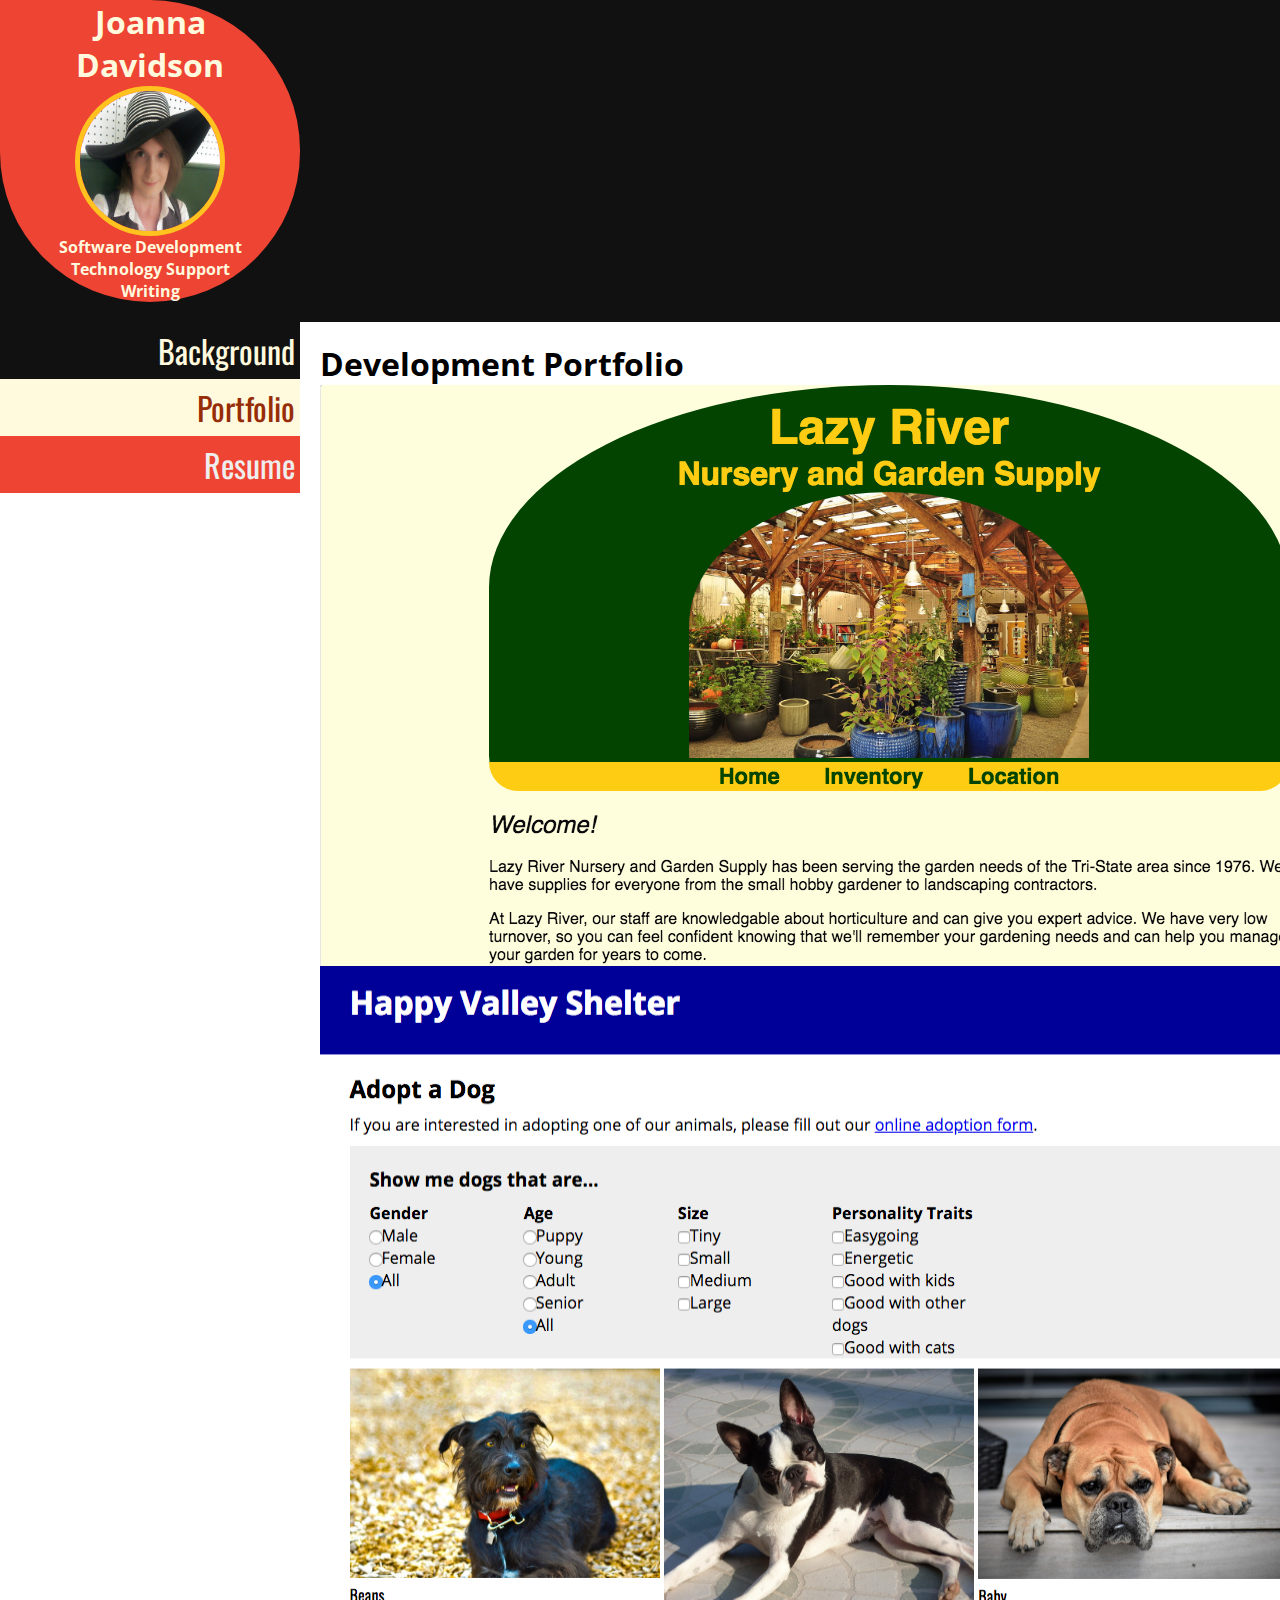
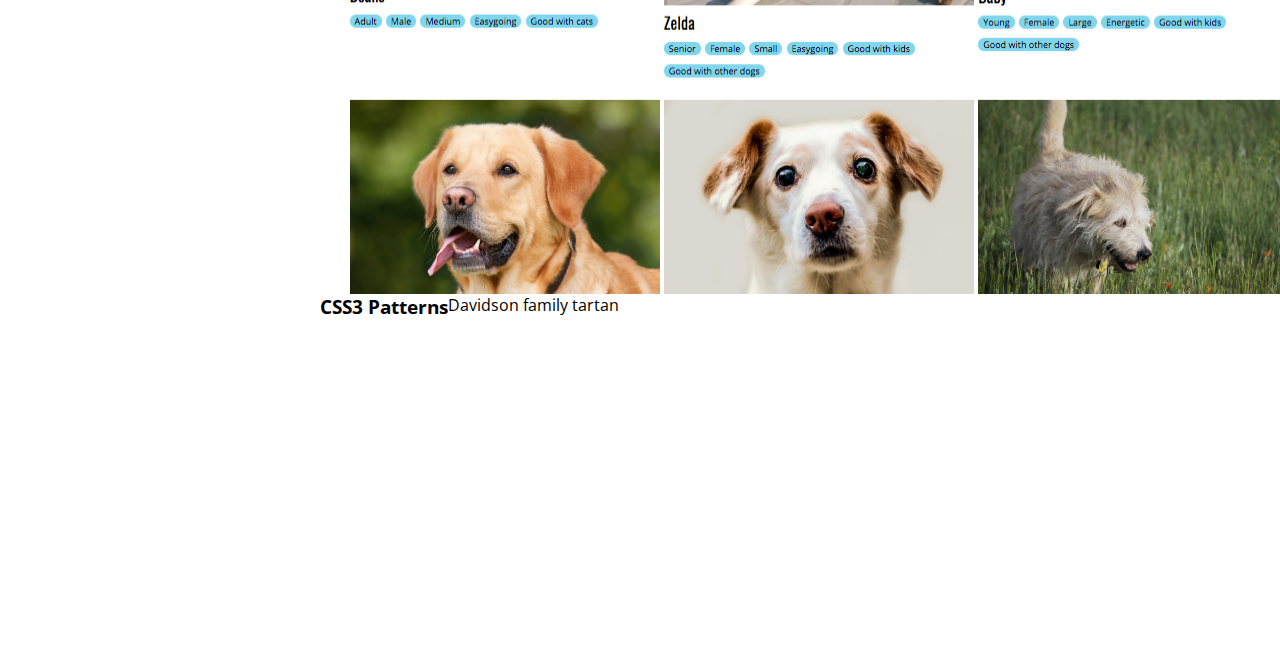
==== portfolio.html @ 9603f0b2 "First commit. Base of what I had briefly worked on previously. Adding more" ====
<!DOCTYPE html>
<html>
<head>
    <meta charset="utf-8" />
    <meta http-equiv="X-UA-Compatible" content="IE=edge">
    <title>Joanna I. Davidson</title>
    <meta name="viewport" content="width=device-width, initial-scale=1">
    <link rel="stylesheet" type="text/css" media="screen" href="main.css" />
    <link href="https://fonts.googleapis.com/css?family=Open+Sans:400,700|Oswald:400,700" rel="stylesheet">
</head>
<body>
    <div class="header-container">
      <header class="header">
        <h1 class="title">Joanna<br />Davidson</h1>
        <img class="logo" src="JID-Luckys.jpg">
        <h2 class="catch">Software Development<br />Technology Support<br />Writing</h2>
      </header>
    </div>
    <div class="page-container">
        <div class="nav">
            <ul>
                <li class="nav__bio"><a class="nav__bio-link" href="index.html">Background</a></li>
                <li class="nav__portfolio"><a class="nav__portfolio-link" href="portfolio.html">Portfolio</a></li>
                <li class="nav__resume"><a class="nav__resume-link" href="resume.html">Resume</a></li>
            </ul>
        </div>
        <div class="page-container__portfolio">
            <h1>Development Portfolio</h1>
            <div class="project lazyriver"><img src="LazyRiver.png"></div>
            <div class="project happyvalley"><img src="HappyValley1.png"><img src="HappyValley2.png"></div>
            <div class="project css-background"><h3>CSS3 Patterns</h3>
                <dl>
                    <dt>Davidson family tartan</dt>
                    <dd>&nbsp;</dd>
                </dl>
                
            </div>
        </div>
      </div> 
    <footer></footer>
</body>
</html>
---- main.css ----
* {
    box-sizing: border-box;
    margin: 0;
    padding: 0;
    font-family: Open Sans;
}

html {
}

body {
    width: 100%;
}

.header-container {
    width: 100%;
    background-color: #111111;
    padding-bottom: 20px;
}

.header {
    background-color: #ee4433;
    color: #fff9de;
    display: flex;
    flex-direction: column;
    align-content: flex-start;
    justify-content: left;
    font-family: sans-serif;
    border-radius: 0px 150px 150px 150px;
    width: 300px;
    text-align: center;
}

.logo {
    width: 150px;
    height: 150px;
    margin: 0 auto;
    border-radius: 50%;
    border: 5px solid #ffc21f;

}

.title {
    font-size: 2rem;
}

.catch {
    font-size: 1rem;
}

.socialinks {
    list-style-type: none;
}

.nav {
    width: 300px;
    max-width: 25%;
    text-align: right;
}

.nav li {
    font-size: 2rem;
    width: 100%;
}

.nav a {
    text-decoration: none;
}

.nav__bio {
    background-color: #111111;
    padding: 5px;
}

.nav__bio a:hover {
    background-image: repeating-linear-gradient(295deg, rgba(238,68,51,.8), rgba(238,68,51,.8) 2px, transparent 2px, transparent 8px);
}

.nav__portfolio {
    background-color: #fff9de;
    padding: 5px;
}

.nav__portfolio a:hover {
    background-image: repeating-linear-gradient(295deg, rgba(255,178,15,.8), rgba(255,178,15,.8) 2px, transparent 2px, transparent 8px);
}

.nav__resume {
    background-color: #ee4433;
    padding: 5px;
}

.nav__resume a:hover {
    background-image: repeating-linear-gradient(295deg, rgba(88,39,7,.8), rgba(88,39,7,8) 2px, transparent 2px, transparent 8px);
}

.nav__bio-link {
    font-family: Oswald;
    color: #fff9de;
}

.nav__portfolio-link {
    font-family: Oswald;
    width: 100%;
    height: 40px;
    color: #972d07
    }

.nav__resume-link {
    font-family: Oswald;
    width: 100%;
    height: 40px;
    color: #eeeeee;
}

.page-container {
    display: flex;
    align-content: flex-start;
}

.page-container__about {
    padding: 20px;
    width: 75%;
}

.page-container__portfolio {
    padding: 20px;
    width: 75%;
}

.page-container__resume {
    padding: 20px;
    width: 75%;
}

.project {
    display: flex;
    align-content: flex-start;
}

.lazyriver {

}

.lazyriver img {

}

.happyvalley {

}

.happyvalley img {

}

.css-background {

}

.css-background dl {
    list-style:none;
}

.css-background dd {
    position:relative;
    width: 300px;
    height:300px;
    margin:10px;
    float:left;
}

.footer {
    width: 100%;
}
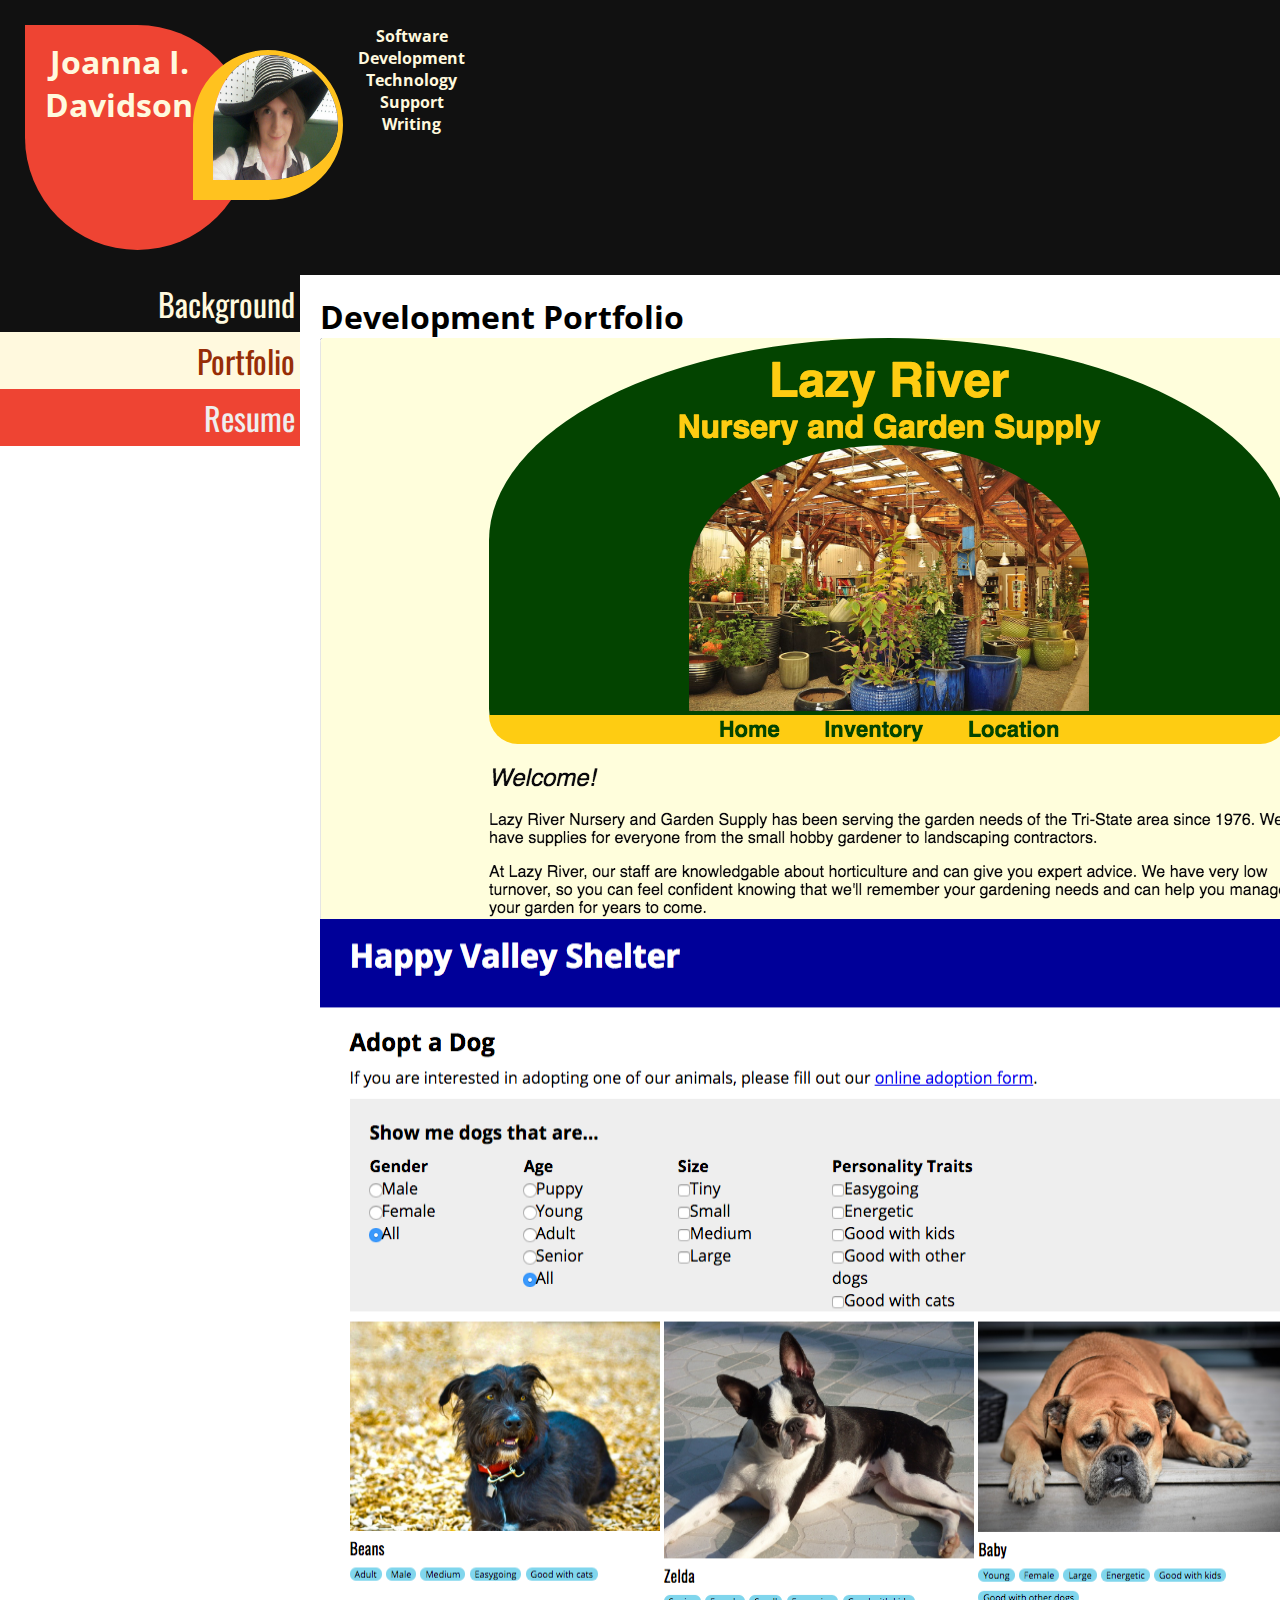
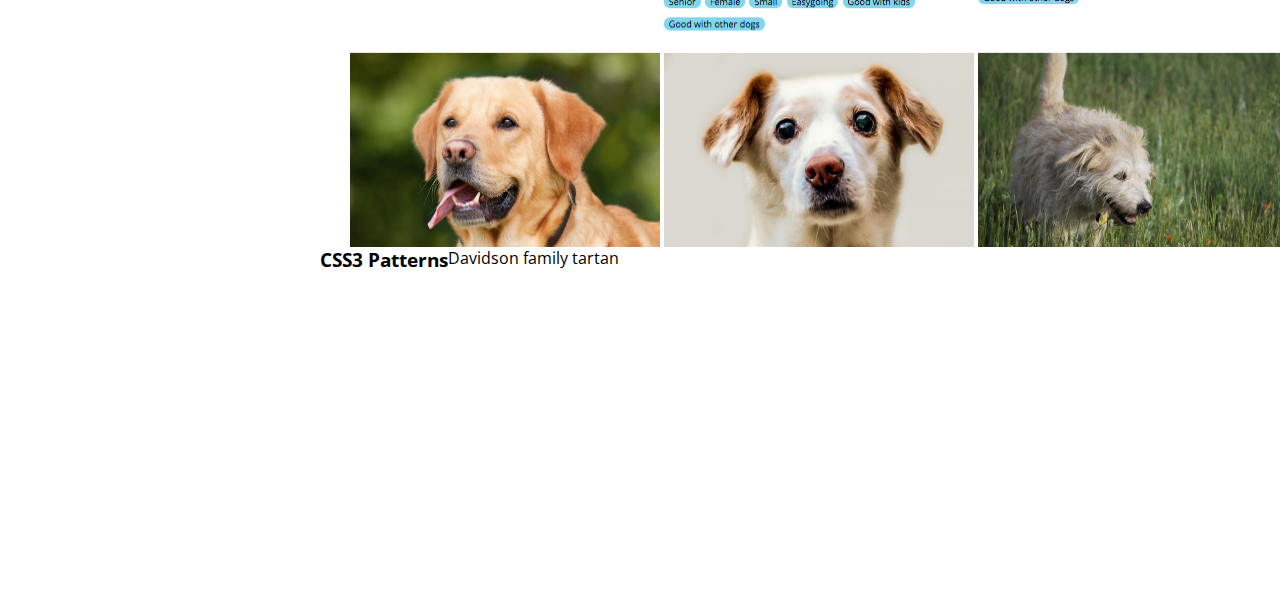
==== commit 09f2a51f: "Restyled logo and some hover actions." ====
--- a/portfolio.html
+++ b/portfolio.html
@@ -11,7 +11,7 @@
 <body>
     <div class="header-container">
       <header class="header">
-        <h1 class="title">Joanna<br />Davidson</h1>
+        <h1 class="title">Joanna I. Davidson</h1>
         <img class="logo" src="JID-Luckys.jpg">
         <h2 class="catch">Software Development<br />Technology Support<br />Writing</h2>
       </header>
--- a/main.css
+++ b/main.css
@@ -15,7 +15,7 @@
 .header-container {
     width: 100%;
     background-color: #111111;
-    padding-bottom: 20px;
+    padding: 25px;
 }
 
 .header {
@@ -26,21 +26,28 @@
     align-content: flex-start;
     justify-content: left;
     font-family: sans-serif;
-    border-radius: 0px 150px 150px 150px;
-    width: 300px;
+    border-radius: 0px 50% 50% 50%;
+    width: 225px;
+    height: 225px;
     text-align: center;
+    display: flex;
+    flex-wrap: nowrap;
+    flex-direction: row;
 }
 
 .logo {
     width: 150px;
     height: 150px;
-    margin: 0 auto;
-    border-radius: 50%;
+    margin: 25px 15px auto auto;
+    border-radius: 50% 50% 50% 0;
     border: 5px solid #ffc21f;
+    border-bottom-width: 20px;
+    border-left-width: 20px;
 
 }
 
 .title {
+    margin: 15px auto auto 20px;
     font-size: 2rem;
 }
 
@@ -72,7 +79,7 @@
     padding: 5px;
 }
 
-.nav__bio a:hover {
+.nav__bio:hover {
     background-image: repeating-linear-gradient(295deg, rgba(238,68,51,.8), rgba(238,68,51,.8) 2px, transparent 2px, transparent 8px);
 }
 
@@ -81,7 +88,7 @@
     padding: 5px;
 }
 
-.nav__portfolio a:hover {
+.nav__portfolio:hover {
     background-image: repeating-linear-gradient(295deg, rgba(255,178,15,.8), rgba(255,178,15,.8) 2px, transparent 2px, transparent 8px);
 }
 
@@ -90,7 +97,7 @@
     padding: 5px;
 }
 
-.nav__resume a:hover {
+.nav__resume:hover {
     background-image: repeating-linear-gradient(295deg, rgba(88,39,7,.8), rgba(88,39,7,8) 2px, transparent 2px, transparent 8px);
 }
 
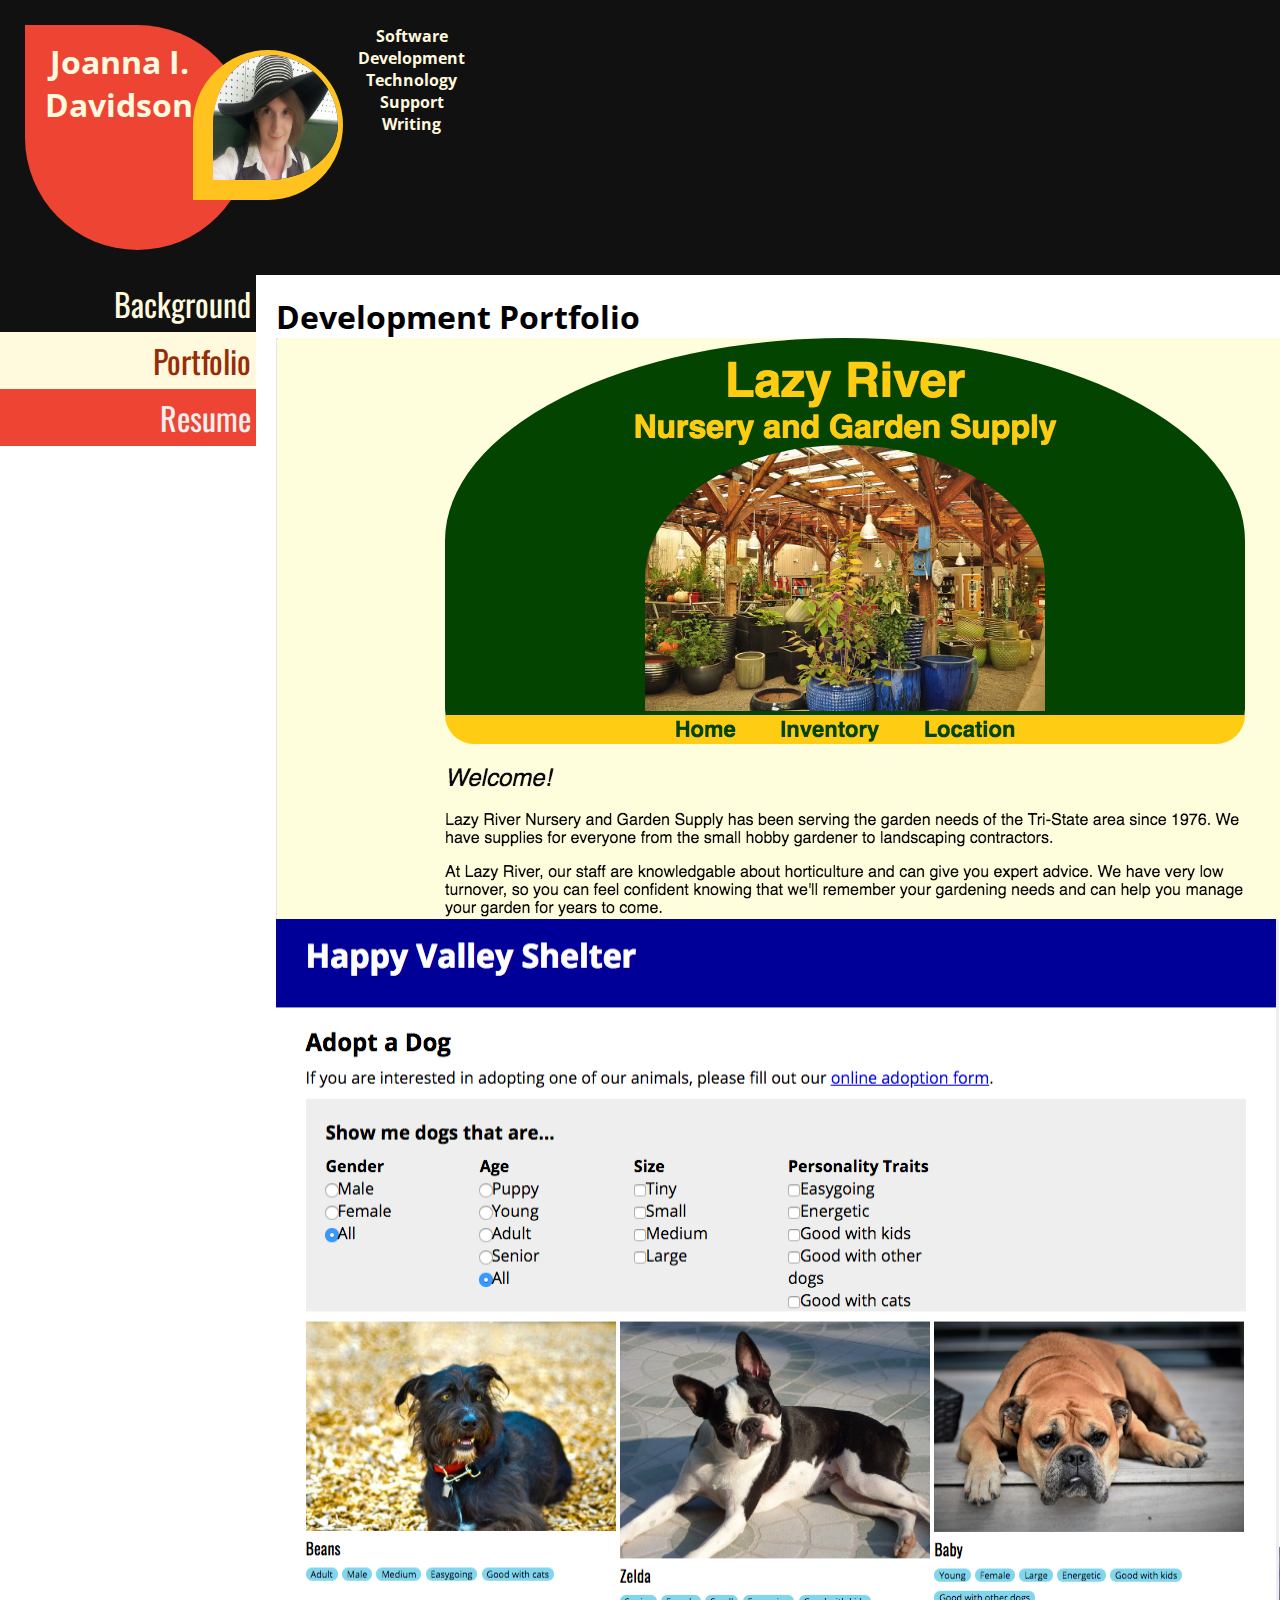
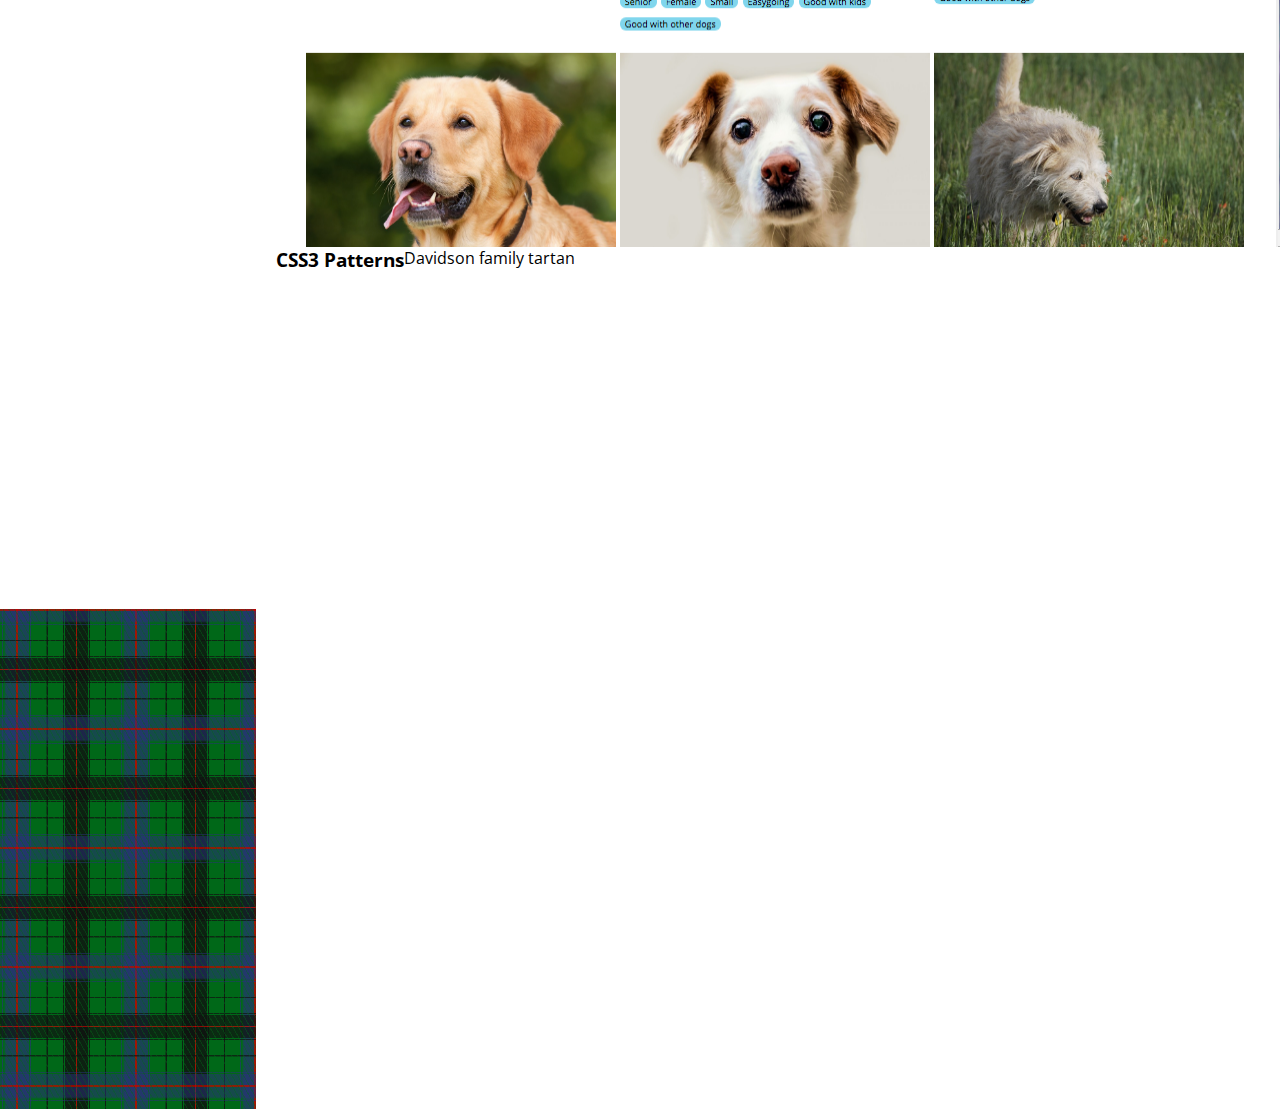
==== commit f08c6c7a: "Put tartan on other pages" ====
--- a/portfolio.html
+++ b/portfolio.html
@@ -38,6 +38,9 @@
         </div>
       </div> 
     <footer></footer>
+    <div class="left-container">
+        <div class="left-tartan-ribbon"></div>
+    </div>
 </body>
 </html>
 
--- a/main.css
+++ b/main.css
@@ -11,6 +11,7 @@
 body {
     width: 100%;
 }
+
 
 .header-container {
     width: 100%;
@@ -43,7 +44,7 @@
     border: 5px solid #ffc21f;
     border-bottom-width: 20px;
     border-left-width: 20px;
-
+    
 }
 
 .title {
@@ -60,7 +61,7 @@
 }
 
 .nav {
-    width: 300px;
+    width: 20%;
     max-width: 25%;
     text-align: right;
 }
@@ -111,7 +112,7 @@
     width: 100%;
     height: 40px;
     color: #972d07
-    }
+}
 
 .nav__resume-link {
     font-family: Oswald;
@@ -146,23 +147,23 @@
 }
 
 .lazyriver {
-
+    
 }
 
 .lazyriver img {
-
+    
 }
 
 .happyvalley {
-
+    
 }
 
 .happyvalley img {
-
+    
 }
 
 .css-background {
-
+    
 }
 
 .css-background dl {
@@ -181,3 +182,17 @@
     width: 100%;
 }
 
+.left-container {
+    display: flex;
+    flex-direction: column;
+    width: 20%;
+    height: 500px;
+}
+
+.left-tartan-ribbon {
+    flex-grow: 1;
+    background-color: rgba(0,104,24,1.0);
+    background-image: repeating-linear-gradient(60deg, transparent, transparent 2px, rgba(0,104,24,.4) 2px, rgba(0,104,24,.4) 3px, transparent 3px, transparent 5px, rgba(0,104,24,.4) 5px),
+    repeating-linear-gradient(rgba(200,0,0,.7), rgba(200,0,0,.7) 2px, rgba(44,44,128,.5) 2px, rgba(44,44,128,.5) 12px, transparent 14px, transparent 15px, rgba(44,44,128,.5) 15px, rgba(44,44,128,.5) 16px, transparent 16px, transparent 31px, rgba(16,16,16,.7) 31px, rgba(16,16,16,.7) 32px, transparent 32px, transparent 47px, rgba(16,16,16,.7) 47px, rgba(16,16,16,.7) 48px, transparent 48px, transparent 49px, rgba(16,16,16,.7) 49px, rgba(16,16,16,.7) 60px, rgba(200,0,0,.7) 60px, rgba(200,0,0,.7) 61px, rgba(16,16,16,.7) 61px, rgba(16,16,16,.7) 72px, transparent 72px, transparent 73px, rgba(16,16,16,.7) 73px, rgba(16,16,16,.7) 74px, transparent 74px, transparent 89px, rgba(16,16,16,.7) 89px, rgba(16,16,16,.7) 90px, transparent 91px, transparent 106px, rgba(44,44,128,.5) 106px, rgba(44,44,128,.5) 107px, transparent 107px, transparent 108px, rgba(44,44,128,.5) 108px, rgba(44,44,128,.5) 119px),
+    repeating-linear-gradient(270deg, rgba(200,0,0,.8), rgba(200,0,0,.8) 2px, rgba(44,44,128,.6) 2px, rgba(44,44,128,.6) 12px, transparent 14px, transparent 15px, rgba(44,44,128,.6) 15px, rgba(44,44,128,.6) 16px, transparent 16px, transparent 31px, rgba(16,16,16,.8) 31px, rgba(16,16,16,.8) 32px, transparent 32px, transparent 47px, rgba(16,16,16,.8) 47px, rgba(16,16,16,.8) 48px, transparent 48px, transparent 49px, rgba(16,16,16,.8) 49px, rgba(16,16,16,.8) 60px, rgba(200,0,0,.8) 60px, rgba(200,0,0,.8) 61px, rgba(16,16,16,.8) 61px, rgba(16,16,16,.8) 72px, transparent 72px, transparent 73px, rgba(16,16,16,.8) 73px, rgba(16,16,16,.8) 74px, transparent 74px, transparent 89px, rgba(16,16,16,.8) 89px, rgba(16,16,16,.8) 90px, transparent 91px, transparent 106px, rgba(44,44,128,.6) 106px, rgba(44,44,128,.6) 107px, transparent 107px, transparent 108px, rgba(44,44,128,.6) 108px, rgba(44,44,128,.6) 119px);
+}
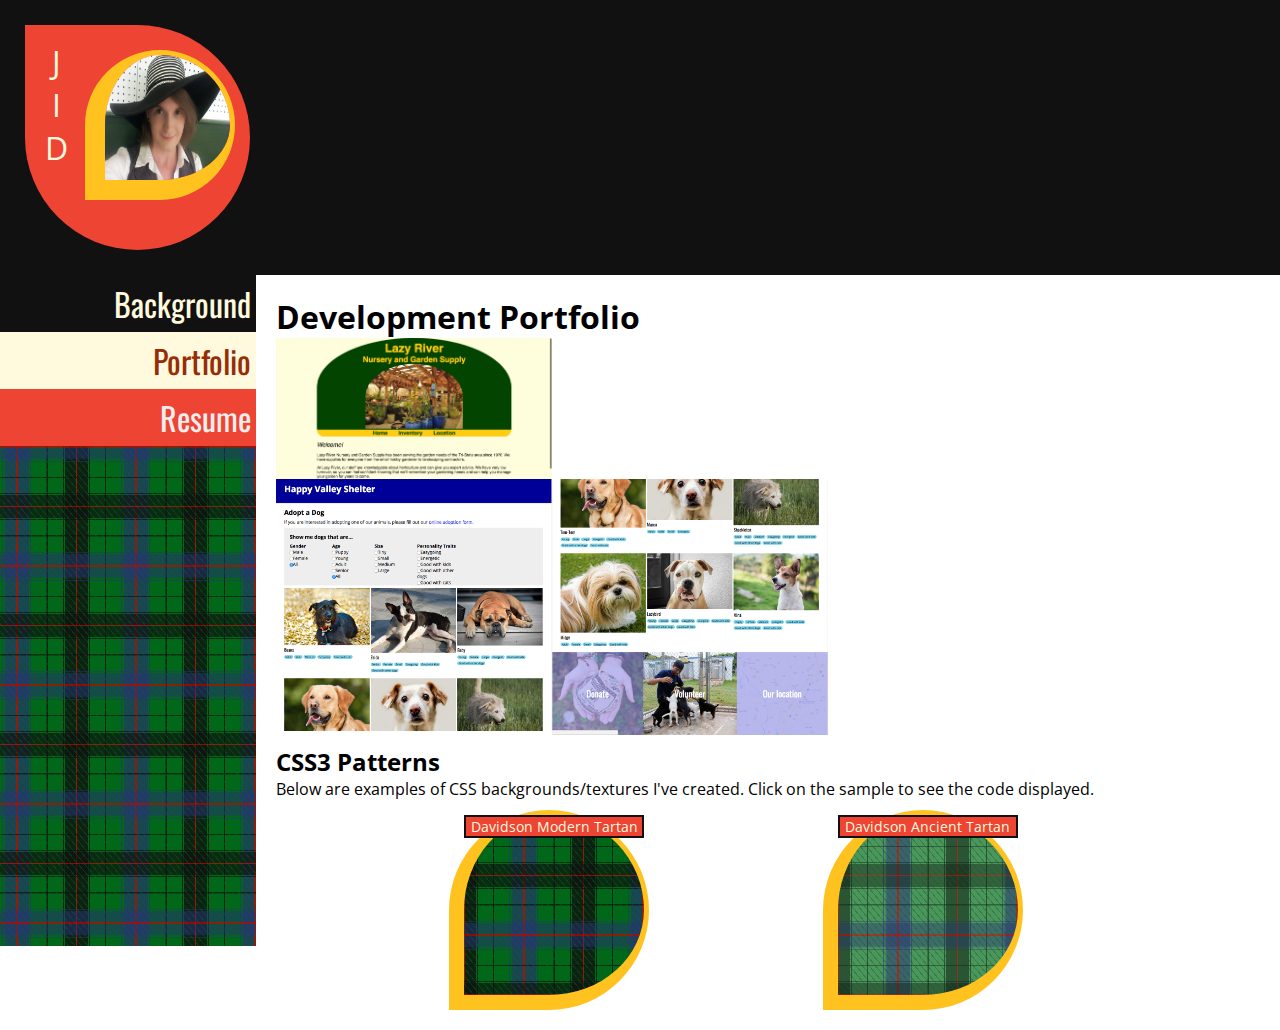
==== commit af6f533e: "started adding more styling and content to resume. updated portfolio some" ====
--- a/portfolio.html
+++ b/portfolio.html
@@ -11,9 +11,8 @@
 <body>
     <div class="header-container">
       <header class="header">
-        <h1 class="title">Joanna I. Davidson</h1>
+        <div class="title">J<br>I<br>D</div>
         <img class="logo" src="JID-Luckys.jpg">
-        <h2 class="catch">Software Development<br />Technology Support<br />Writing</h2>
       </header>
     </div>
     <div class="page-container">
@@ -23,24 +22,28 @@
                 <li class="nav__portfolio"><a class="nav__portfolio-link" href="portfolio.html">Portfolio</a></li>
                 <li class="nav__resume"><a class="nav__resume-link" href="resume.html">Resume</a></li>
             </ul>
+            <div class="left-container">
+                <div class="left-tartan-ribbon"></div>
+            </div>
         </div>
         <div class="page-container__portfolio">
             <h1>Development Portfolio</h1>
-            <div class="project lazyriver"><img src="LazyRiver.png"></div>
-            <div class="project happyvalley"><img src="HappyValley1.png"><img src="HappyValley2.png"></div>
-            <div class="project css-background"><h3>CSS3 Patterns</h3>
-                <dl>
-                    <dt>Davidson family tartan</dt>
-                    <dd>&nbsp;</dd>
-                </dl>
-                
+            <div class="project lazyriver"><img src="LazyRiver.png" class="port_thumb"></div>
+            <div class="project happyvalley"><img src="HappyValley1.png" class="port_thumb"><img src="HappyValley2.png" class="port_thumb"></div>
+            <div class="project css_examples_container">
+                <div class="css_examples_header">
+                    <b>CSS3 Patterns</b>
+                    <p>Below are examples of CSS backgrounds/textures I've created. Click on the sample to see the code displayed.</p>
+                </div>
+                <div id="davidson_modern" class="css_examples"><div class="css_examples_text">Davidson Modern Tartan</div></div>
+                <div id="davidson_ancient" class="css_examples"><div class="css_examples_text">Davidson Ancient Tartan</div></div>
+                <!-- <div id="other_css_example_1" class="css_examples"><div class="css_examples_text">Other CSS Example 1</div></div> -->
+                <!-- <div id="other_css_example_2" class="css_examples"><div class="css_examples_text">Other CSS Example 2</div></div> -->
             </div>
         </div>
       </div> 
     <footer></footer>
-    <div class="left-container">
-        <div class="left-tartan-ribbon"></div>
-    </div>
+
 </body>
 </html>
 
--- a/main.css
+++ b/main.css
@@ -15,12 +15,12 @@
 
 .header-container {
     width: 100%;
-    background-color: #111111;
+    background-color: #111;
     padding: 25px;
 }
 
 .header {
-    background-color: #ee4433;
+    background-color: #e43;
     color: #fff9de;
     display: flex;
     flex-direction: column;
@@ -76,7 +76,7 @@
 }
 
 .nav__bio {
-    background-color: #111111;
+    background-color: #111;
     padding: 5px;
 }
 
@@ -94,7 +94,7 @@
 }
 
 .nav__resume {
-    background-color: #ee4433;
+    background-color: #e43;
     padding: 5px;
 }
 
@@ -118,7 +118,7 @@
     font-family: Oswald;
     width: 100%;
     height: 40px;
-    color: #eeeeee;
+    color: #eee;
 }
 
 .page-container {
@@ -131,68 +131,133 @@
     width: 75%;
 }
 
+.footer {
+    width: 100%;
+}
+
+.left-container {
+    display: flex;
+    flex-direction: column;
+    width: 100%;
+    height: 500px;
+}
+
+.left-tartan-ribbon {
+    flex-grow: 1;
+    background-color: rgba(0,104,24,1.0);
+    background-image: repeating-linear-gradient(50deg, transparent, transparent 2px, rgba(0,104,24,.4) 2px, rgba(0,104,24,.4) 3px, transparent 3px, transparent 5px, rgba(0,104,24,.4) 5px),
+    repeating-linear-gradient(rgba(200,0,0,.7), rgba(200,0,0,.7) 2px, rgba(44,44,128,.5) 2px, rgba(44,44,128,.5) 12px, transparent 14px, transparent 15px, rgba(44,44,128,.5) 15px, rgba(44,44,128,.5) 16px, transparent 16px, transparent 31px, rgba(16,16,16,.7) 31px, rgba(16,16,16,.7) 32px, transparent 32px, transparent 47px, rgba(16,16,16,.7) 47px, rgba(16,16,16,.7) 48px, transparent 48px, transparent 49px, rgba(16,16,16,.7) 49px, rgba(16,16,16,.7) 60px, rgba(200,0,0,.7) 60px, rgba(200,0,0,.7) 61px, rgba(16,16,16,.7) 61px, rgba(16,16,16,.7) 72px, transparent 72px, transparent 73px, rgba(16,16,16,.7) 73px, rgba(16,16,16,.7) 74px, transparent 74px, transparent 89px, rgba(16,16,16,.7) 89px, rgba(16,16,16,.7) 90px, transparent 91px, transparent 106px, rgba(44,44,128,.5) 106px, rgba(44,44,128,.5) 107px, transparent 107px, transparent 108px, rgba(44,44,128,.5) 108px, rgba(44,44,128,.5) 119px),
+    repeating-linear-gradient(270deg, rgba(200,0,0,.8), rgba(200,0,0,.8) 2px, rgba(44,44,128,.6) 2px, rgba(44,44,128,.6) 12px, transparent 14px, transparent 15px, rgba(44,44,128,.6) 15px, rgba(44,44,128,.6) 16px, transparent 16px, transparent 31px, rgba(16,16,16,.8) 31px, rgba(16,16,16,.8) 32px, transparent 32px, transparent 47px, rgba(16,16,16,.8) 47px, rgba(16,16,16,.8) 48px, transparent 48px, transparent 49px, rgba(16,16,16,.8) 49px, rgba(16,16,16,.8) 60px, rgba(200,0,0,.8) 60px, rgba(200,0,0,.8) 61px, rgba(16,16,16,.8) 61px, rgba(16,16,16,.8) 72px, transparent 72px, transparent 73px, rgba(16,16,16,.8) 73px, rgba(16,16,16,.8) 74px, transparent 74px, transparent 89px, rgba(16,16,16,.8) 89px, rgba(16,16,16,.8) 90px, transparent 91px, transparent 106px, rgba(44,44,128,.6) 106px, rgba(44,44,128,.6) 107px, transparent 107px, transparent 108px, rgba(44,44,128,.6) 108px, rgba(44,44,128,.6) 119px);
+}
+
+dl {
+    list-style: none;
+}
+
+/* Portfolio page */
+
 .page-container__portfolio {
     padding: 20px;
     width: 75%;
 }
 
+.project {
+    display: flex;
+    align-content: flex-start;
+}
+
+.lazyriver {
+    
+}
+
+.happyvalley {
+    
+}
+
+.port_thumb {
+    width: 30%;
+    height: 30%;
+}
+
+.css_examples_container {
+    display: flex;
+    flex-direction: row;
+    flex-wrap: wrap;
+    justify-content: space-evenly;
+    width: 100%;
+    margin-top: 10px;
+}
+
+.css_examples_header {
+    width: 100%;
+    font-size: 1.5rem;
+    margin-bottom: 10px;
+}
+
+.css_examples_header p {
+    font-size: 1rem;
+}
+
+.css_examples {
+    width: 200px;
+    height: 200px;
+    border: 5px solid #ffc21f;
+    border-radius: 50% 50% 50% 0;
+    border-bottom-width: 15px;
+    border-left-width: 15px;
+}
+
+.css_examples_text {
+    font-size: 0.9rem;
+    background-color: #e43;
+    border: 2px solid #111;
+    text-align: center;
+    color: #fff9de
+}
+
+#davidson_modern {
+    background-color: #006818;
+    background-image: repeating-linear-gradient(50deg, transparent, transparent 2px, rgba(0,104,24,.4) 2px, rgba(0,104,24,.4) 3px, transparent 3px, transparent 5px, rgba(0,104,24,.4) 5px),
+    repeating-linear-gradient(rgba(200,0,0,.7), rgba(200,0,0,.7) 2px, rgba(44,44,128,.5) 2px, rgba(44,44,128,.5) 12px, transparent 14px, transparent 15px, rgba(44,44,128,.5) 15px, rgba(44,44,128,.5) 16px, transparent 16px, transparent 31px, rgba(16,16,16,.7) 31px, rgba(16,16,16,.7) 32px, transparent 32px, transparent 47px, rgba(16,16,16,.7) 47px, rgba(16,16,16,.7) 48px, transparent 48px, transparent 49px, rgba(16,16,16,.7) 49px, rgba(16,16,16,.7) 60px, rgba(200,0,0,.7) 60px, rgba(200,0,0,.7) 61px, rgba(16,16,16,.7) 61px, rgba(16,16,16,.7) 72px, transparent 72px, transparent 73px, rgba(16,16,16,.7) 73px, rgba(16,16,16,.7) 74px, transparent 74px, transparent 89px, rgba(16,16,16,.7) 89px, rgba(16,16,16,.7) 90px, transparent 91px, transparent 106px, rgba(44,44,128,.5) 106px, rgba(44,44,128,.5) 107px, transparent 107px, transparent 108px, rgba(44,44,128,.5) 108px, rgba(44,44,128,.5) 119px),
+    repeating-linear-gradient(270deg, rgba(200,0,0,.8), rgba(200,0,0,.8) 2px, rgba(44,44,128,.6) 2px, rgba(44,44,128,.6) 12px, transparent 14px, transparent 15px, rgba(44,44,128,.6) 15px, rgba(44,44,128,.6) 16px, transparent 16px, transparent 31px, rgba(16,16,16,.8) 31px, rgba(16,16,16,.8) 32px, transparent 32px, transparent 47px, rgba(16,16,16,.8) 47px, rgba(16,16,16,.8) 48px, transparent 48px, transparent 49px, rgba(16,16,16,.8) 49px, rgba(16,16,16,.8) 60px, rgba(200,0,0,.8) 60px, rgba(200,0,0,.8) 61px, rgba(16,16,16,.8) 61px, rgba(16,16,16,.8) 72px, transparent 72px, transparent 73px, rgba(16,16,16,.8) 73px, rgba(16,16,16,.8) 74px, transparent 74px, transparent 89px, rgba(16,16,16,.8) 89px, rgba(16,16,16,.8) 90px, transparent 91px, transparent 106px, rgba(44,44,128,.6) 106px, rgba(44,44,128,.6) 107px, transparent 107px, transparent 108px, rgba(44,44,128,.6) 108px, rgba(44,44,128,.6) 119px);
+}
+
+#davidson_ancient {
+    background-color: rgba(0,104,24,.7);
+    background-image: repeating-linear-gradient(50deg, transparent, transparent 2px, rgba(0,104,24,.4) 2px, rgba(0,104,24,.4) 3px, transparent 3px, transparent 5px, rgba(0,104,24,.4) 5px),
+    repeating-linear-gradient(rgba(200,0,0,.6), rgba(200,0,0,.6) 2px, rgba(44,44,128,.4) 2px, rgba(44,44,128,.4) 12px, transparent 14px, transparent 15px, rgba(44,44,128,.4) 15px, rgba(44,44,128,.4) 16px, transparent 16px, transparent 31px, rgba(16,16,16,.4) 31px, rgba(16,16,16,.4) 32px, transparent 32px, transparent 47px, rgba(16,16,16,.4) 47px, rgba(16,16,16,.4) 48px, transparent 48px, transparent 49px, rgba(16,16,16,.4) 49px, rgba(16,16,16,.4) 60px, rgba(200,0,0,.6) 60px, rgba(200,0,0,.6) 61px, rgba(16,16,16,.4) 61px, rgba(16,16,16,.4) 72px, transparent 72px, transparent 73px, rgba(16,16,16,.4) 73px, rgba(16,16,16,.4) 74px, transparent 74px, transparent 89px, rgba(16,16,16,.4) 89px, rgba(16,16,16,.4) 90px, transparent 91px, transparent 106px, rgba(44,44,128,.4) 106px, rgba(44,44,128,.4) 107px, transparent 107px, transparent 108px, rgba(44,44,128,.4) 108px, rgba(44,44,128,.4) 119px),
+    repeating-linear-gradient(270deg, rgba(200,0,0,.7), rgba(200,0,0,.7) 2px, rgba(44,44,128,.5) 2px, rgba(44,44,128,.5) 12px, transparent 14px, transparent 15px, rgba(44,44,128,.5) 15px, rgba(44,44,128,.5) 16px, transparent 16px, transparent 31px, rgba(16,16,16,.5) 31px, rgba(16,16,16,.5) 32px, transparent 32px, transparent 47px, rgba(16,16,16,.5) 47px, rgba(16,16,16,.5) 48px, transparent 48px, transparent 49px, rgba(16,16,16,.5) 49px, rgba(16,16,16,.5) 60px, rgba(200,0,0,.7) 60px, rgba(200,0,0,.7) 61px, rgba(16,16,16,.5) 61px, rgba(16,16,16,.5) 72px, transparent 72px, transparent 73px, rgba(16,16,16,.5) 73px, rgba(16,16,16,.5) 74px, transparent 74px, transparent 89px, rgba(16,16,16,.5) 89px, rgba(16,16,16,.5) 90px, transparent 91px, transparent 106px, rgba(44,44,128,.5) 106px, rgba(44,44,128,.5) 107px, transparent 107px, transparent 108px, rgba(44,44,128,.5) 108px, rgba(44,44,128,.5) 119px);
+}
+
+#other_css_example_1 {
+
+}
+
+#other_css_example_2 {
+    
+}
+
+/* Resume page */
+
 .page-container__resume {
     padding: 20px;
     width: 75%;
 }
 
-.project {
-    display: flex;
-    align-content: flex-start;
-}
-
-.lazyriver {
-    
-}
-
-.lazyriver img {
-    
-}
-
-.happyvalley {
-    
-}
-
-.happyvalley img {
-    
-}
-
-.css-background {
-    
-}
-
-.css-background dl {
-    list-style:none;
-}
-
-.css-background dd {
-    position:relative;
-    width: 300px;
-    height:300px;
-    margin:10px;
-    float:left;
-}
-
-.footer {
-    width: 100%;
-}
-
-.left-container {
-    display: flex;
-    flex-direction: column;
-    width: 20%;
-    height: 500px;
-}
-
-.left-tartan-ribbon {
-    flex-grow: 1;
-    background-color: rgba(0,104,24,1.0);
-    background-image: repeating-linear-gradient(60deg, transparent, transparent 2px, rgba(0,104,24,.4) 2px, rgba(0,104,24,.4) 3px, transparent 3px, transparent 5px, rgba(0,104,24,.4) 5px),
-    repeating-linear-gradient(rgba(200,0,0,.7), rgba(200,0,0,.7) 2px, rgba(44,44,128,.5) 2px, rgba(44,44,128,.5) 12px, transparent 14px, transparent 15px, rgba(44,44,128,.5) 15px, rgba(44,44,128,.5) 16px, transparent 16px, transparent 31px, rgba(16,16,16,.7) 31px, rgba(16,16,16,.7) 32px, transparent 32px, transparent 47px, rgba(16,16,16,.7) 47px, rgba(16,16,16,.7) 48px, transparent 48px, transparent 49px, rgba(16,16,16,.7) 49px, rgba(16,16,16,.7) 60px, rgba(200,0,0,.7) 60px, rgba(200,0,0,.7) 61px, rgba(16,16,16,.7) 61px, rgba(16,16,16,.7) 72px, transparent 72px, transparent 73px, rgba(16,16,16,.7) 73px, rgba(16,16,16,.7) 74px, transparent 74px, transparent 89px, rgba(16,16,16,.7) 89px, rgba(16,16,16,.7) 90px, transparent 91px, transparent 106px, rgba(44,44,128,.5) 106px, rgba(44,44,128,.5) 107px, transparent 107px, transparent 108px, rgba(44,44,128,.5) 108px, rgba(44,44,128,.5) 119px),
-    repeating-linear-gradient(270deg, rgba(200,0,0,.8), rgba(200,0,0,.8) 2px, rgba(44,44,128,.6) 2px, rgba(44,44,128,.6) 12px, transparent 14px, transparent 15px, rgba(44,44,128,.6) 15px, rgba(44,44,128,.6) 16px, transparent 16px, transparent 31px, rgba(16,16,16,.8) 31px, rgba(16,16,16,.8) 32px, transparent 32px, transparent 47px, rgba(16,16,16,.8) 47px, rgba(16,16,16,.8) 48px, transparent 48px, transparent 49px, rgba(16,16,16,.8) 49px, rgba(16,16,16,.8) 60px, rgba(200,0,0,.8) 60px, rgba(200,0,0,.8) 61px, rgba(16,16,16,.8) 61px, rgba(16,16,16,.8) 72px, transparent 72px, transparent 73px, rgba(16,16,16,.8) 73px, rgba(16,16,16,.8) 74px, transparent 74px, transparent 89px, rgba(16,16,16,.8) 89px, rgba(16,16,16,.8) 90px, transparent 91px, transparent 106px, rgba(44,44,128,.6) 106px, rgba(44,44,128,.6) 107px, transparent 107px, transparent 108px, rgba(44,44,128,.6) 108px, rgba(44,44,128,.6) 119px);
-}
+.resume-heading {
+    width: 100%;
+    padding: 5px;
+    font-weight: bold;
+    font-size: 1.6rem;
+    border-bottom-style: double;
+    border-bottom-width: 6px;
+    border-bottom-color: #666;
+    color: #111;
+}
+
+.resume-section {
+    width: 100%;
+    padding: 15px;
+    font-size: 1.2rem;
+    color: #111;
+}
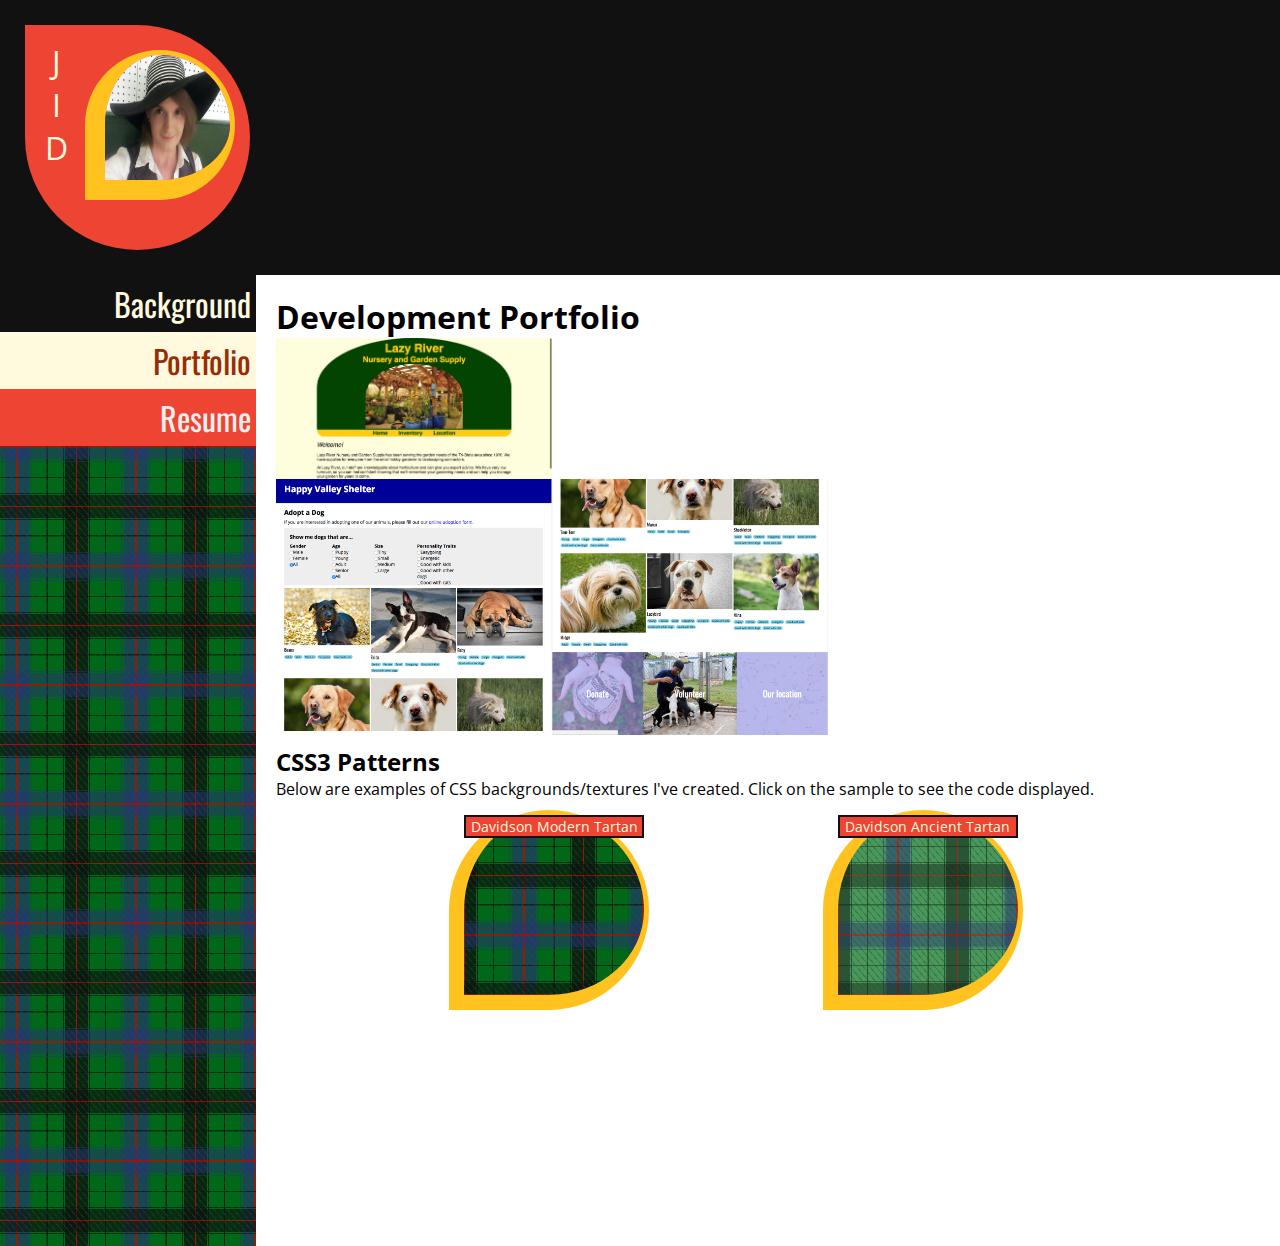
==== commit 057ebf17: "Added more in resume and styled with sociallinks" ====
--- a/portfolio.html
+++ b/portfolio.html
@@ -7,13 +7,24 @@
     <meta name="viewport" content="width=device-width, initial-scale=1">
     <link rel="stylesheet" type="text/css" media="screen" href="main.css" />
     <link href="https://fonts.googleapis.com/css?family=Open+Sans:400,700|Oswald:400,700" rel="stylesheet">
+    <link rel="stylesheet" href="https://use.fontawesome.com/releases/v5.3.1/css/all.css" integrity="sha384-mzrmE5qonljUremFsqc01SB46JvROS7bZs3IO2EmfFsd15uHvIt+Y8vEf7N7fWAU" crossorigin="anonymous">
 </head>
 <body>
     <div class="header-container">
-      <header class="header">
+      <header class="header_left">
         <div class="title">J<br>I<br>D</div>
         <img class="logo" src="JID-Luckys.jpg">
       </header>
+      <div class="header-banner">
+            <div>
+                <ul class="header-contacts">
+                    <li><a target="_blank" href="https://github.com/joannadavidson"><i class="fab fa-github"></i></a></li>
+                    <li><a target="_blank" href="https://www.linkedin.com/in/joannadavidson/"><i class="fab fa-linkedin"></i></a></li>
+                    <li><a target="_blank" href="https://keybase.io/shrikesong"><i class="fab fa-keybase"></i></a></li>
+                    <li><a target="_blank" href="mailto:joanna@shrikesong.com"><i class="fa fa-envelope"></i></a></li>
+                </ul>
+            </div>
+          </div>
     </div>
     <div class="page-container">
         <div class="nav">
--- a/main.css
+++ b/main.css
@@ -17,15 +17,15 @@
     width: 100%;
     background-color: #111;
     padding: 25px;
-}
-
-.header {
+    display: flex;
+    flex-wrap: nowrap;
+    flex-direction: row;
+    justify-content: flex-start;
+}
+
+.header_left {
     background-color: #e43;
     color: #fff9de;
-    display: flex;
-    flex-direction: column;
-    align-content: flex-start;
-    justify-content: left;
     font-family: sans-serif;
     border-radius: 0px 50% 50% 50%;
     width: 225px;
@@ -34,6 +34,8 @@
     display: flex;
     flex-wrap: nowrap;
     flex-direction: row;
+    align-content: flex-start;
+    justify-content: left;
 }
 
 .logo {
@@ -52,12 +54,33 @@
     font-size: 2rem;
 }
 
-.catch {
-    font-size: 1rem;
-}
-
-.socialinks {
-    list-style-type: none;
+.header-banner {
+    flex-grow: 1;
+    min-width: 500px;
+}
+
+.header-contacts {
+    display: flex;
+    justify-content: space-evenly;
+    flex-direction: row;
+    color: #ffc21f;
+    font-size: 2rem;
+}
+
+.header-contacts li {
+    list-style: none;
+}
+
+.header-contacts a{
+    color: #ffc21f;
+    text-decoration: none;
+    font-size: 2rem;
+}
+
+.header-contacts a:hover{
+    color: #ffc21f;
+    text-decoration: none;
+    font-size: 2.5rem;
 }
 
 .nav {
@@ -139,7 +162,7 @@
     display: flex;
     flex-direction: column;
     width: 100%;
-    height: 500px;
+    height: 800px;
 }
 
 .left-tartan-ribbon {
@@ -148,10 +171,6 @@
     background-image: repeating-linear-gradient(50deg, transparent, transparent 2px, rgba(0,104,24,.4) 2px, rgba(0,104,24,.4) 3px, transparent 3px, transparent 5px, rgba(0,104,24,.4) 5px),
     repeating-linear-gradient(rgba(200,0,0,.7), rgba(200,0,0,.7) 2px, rgba(44,44,128,.5) 2px, rgba(44,44,128,.5) 12px, transparent 14px, transparent 15px, rgba(44,44,128,.5) 15px, rgba(44,44,128,.5) 16px, transparent 16px, transparent 31px, rgba(16,16,16,.7) 31px, rgba(16,16,16,.7) 32px, transparent 32px, transparent 47px, rgba(16,16,16,.7) 47px, rgba(16,16,16,.7) 48px, transparent 48px, transparent 49px, rgba(16,16,16,.7) 49px, rgba(16,16,16,.7) 60px, rgba(200,0,0,.7) 60px, rgba(200,0,0,.7) 61px, rgba(16,16,16,.7) 61px, rgba(16,16,16,.7) 72px, transparent 72px, transparent 73px, rgba(16,16,16,.7) 73px, rgba(16,16,16,.7) 74px, transparent 74px, transparent 89px, rgba(16,16,16,.7) 89px, rgba(16,16,16,.7) 90px, transparent 91px, transparent 106px, rgba(44,44,128,.5) 106px, rgba(44,44,128,.5) 107px, transparent 107px, transparent 108px, rgba(44,44,128,.5) 108px, rgba(44,44,128,.5) 119px),
     repeating-linear-gradient(270deg, rgba(200,0,0,.8), rgba(200,0,0,.8) 2px, rgba(44,44,128,.6) 2px, rgba(44,44,128,.6) 12px, transparent 14px, transparent 15px, rgba(44,44,128,.6) 15px, rgba(44,44,128,.6) 16px, transparent 16px, transparent 31px, rgba(16,16,16,.8) 31px, rgba(16,16,16,.8) 32px, transparent 32px, transparent 47px, rgba(16,16,16,.8) 47px, rgba(16,16,16,.8) 48px, transparent 48px, transparent 49px, rgba(16,16,16,.8) 49px, rgba(16,16,16,.8) 60px, rgba(200,0,0,.8) 60px, rgba(200,0,0,.8) 61px, rgba(16,16,16,.8) 61px, rgba(16,16,16,.8) 72px, transparent 72px, transparent 73px, rgba(16,16,16,.8) 73px, rgba(16,16,16,.8) 74px, transparent 74px, transparent 89px, rgba(16,16,16,.8) 89px, rgba(16,16,16,.8) 90px, transparent 91px, transparent 106px, rgba(44,44,128,.6) 106px, rgba(44,44,128,.6) 107px, transparent 107px, transparent 108px, rgba(44,44,128,.6) 108px, rgba(44,44,128,.6) 119px);
-}
-
-dl {
-    list-style: none;
 }
 
 /* Portfolio page */
@@ -258,6 +277,32 @@
 .resume-section {
     width: 100%;
     padding: 15px;
-    font-size: 1.2rem;
+    font-size: 1.1rem;
     color: #111;
 }
+
+dl {
+
+}
+
+dt {
+    float: left;
+    clear: left;
+    width: 120px;
+    text-align: right;
+    font-style: italic;
+}
+
+dd {
+    margin: 0 0 0 135px;
+    padding: 0 0 0.5em 0;
+}
+
+.job-title {
+    font-style: italic;
+    font-size: .9rem;
+}
+
+.job-desc {
+    font-size: .9rem;
+}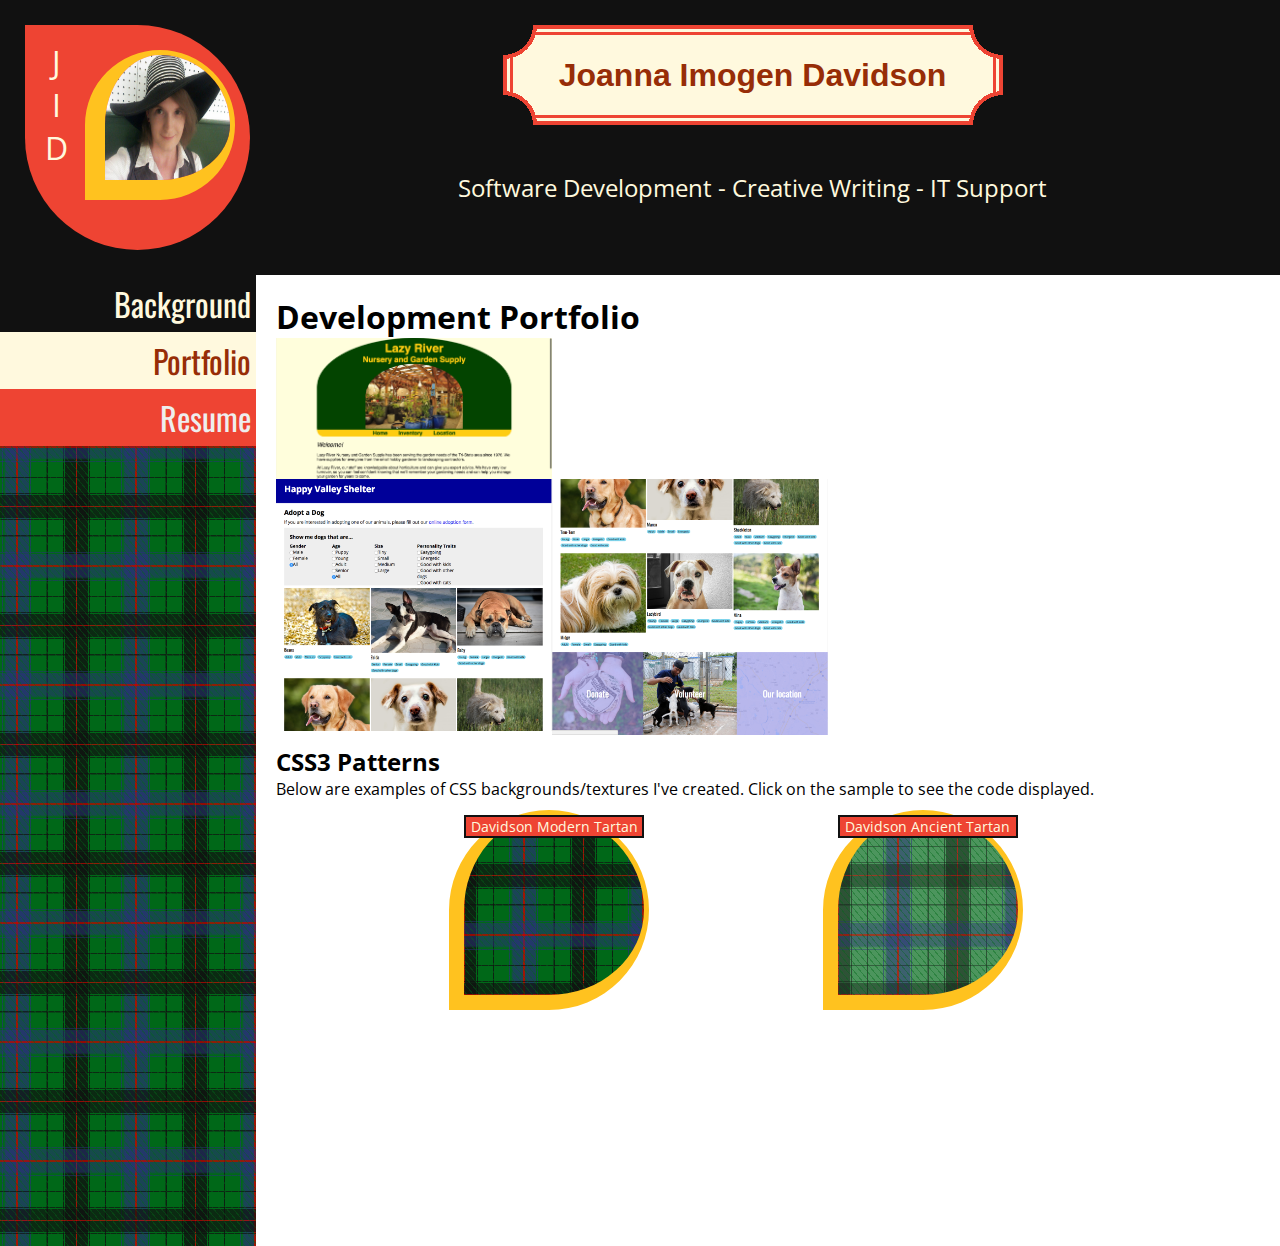
==== commit dfa901c5: "Moved img to assets folder, added marquee, some other formatting, resume" ====
--- a/portfolio.html
+++ b/portfolio.html
@@ -13,18 +13,21 @@
     <div class="header-container">
       <header class="header_left">
         <div class="title">J<br>I<br>D</div>
-        <img class="logo" src="JID-Luckys.jpg">
+        <img class="logo" src="assets/JID-Luckys.jpg">
       </header>
       <div class="header-banner">
-            <div>
+            <div class="marquee"><p>Joanna Imogen Davidson</p></div>
+            <div class="subname_banner">Software Development - Creative Writing - IT Support</div>
+            <div class="social_container">
                 <ul class="header-contacts">
                     <li><a target="_blank" href="https://github.com/joannadavidson"><i class="fab fa-github"></i></a></li>
                     <li><a target="_blank" href="https://www.linkedin.com/in/joannadavidson/"><i class="fab fa-linkedin"></i></a></li>
                     <li><a target="_blank" href="https://keybase.io/shrikesong"><i class="fab fa-keybase"></i></a></li>
+                    <li><a target="_blank" href="https://codepen.io/joannadavidson/"><i class="fab fa-codepen"></i></a></li>
                     <li><a target="_blank" href="mailto:joanna@shrikesong.com"><i class="fa fa-envelope"></i></a></li>
                 </ul>
             </div>
-          </div>
+      </div>
     </div>
     <div class="page-container">
         <div class="nav">
@@ -39,8 +42,8 @@
         </div>
         <div class="page-container__portfolio">
             <h1>Development Portfolio</h1>
-            <div class="project lazyriver"><img src="LazyRiver.png" class="port_thumb"></div>
-            <div class="project happyvalley"><img src="HappyValley1.png" class="port_thumb"><img src="HappyValley2.png" class="port_thumb"></div>
+            <div class="project lazyriver"><img src="assets/LazyRiver.png" class="port_thumb"></div>
+            <div class="project happyvalley"><img src="assets/HappyValley1.png" class="port_thumb"><img src="assets/HappyValley2.png" class="port_thumb"></div>
             <div class="project css_examples_container">
                 <div class="css_examples_header">
                     <b>CSS3 Patterns</b>
--- a/main.css
+++ b/main.css
@@ -12,6 +12,9 @@
     width: 100%;
 }
 
+a {
+    text-decoration: none;
+}
 
 .header-container {
     width: 100%;
@@ -57,6 +60,10 @@
 .header-banner {
     flex-grow: 1;
     min-width: 500px;
+    display: flex;
+    flex-direction: column;
+    align-items: center;
+    justify-content: space-between;
 }
 
 .header-contacts {
@@ -73,14 +80,41 @@
 
 .header-contacts a{
     color: #ffc21f;
-    text-decoration: none;
     font-size: 2rem;
 }
 
 .header-contacts a:hover{
     color: #ffc21f;
-    text-decoration: none;
     font-size: 2.5rem;
+}
+
+.marquee {
+    height: 100px;
+    width: 500px;
+    display: flex;
+    flex-direction: row;
+    background:
+      radial-gradient(circle at top left, #111 30px, #e43 30px, #e43 34px, transparent 34px) top left,
+      radial-gradient(circle at top right, #111 30px, #e43 30px, #e43 34px, transparent 34px) top right,
+       radial-gradient(circle at bottom left, #111 30px, #e43 30px, #e43 34px, transparent 34px) bottom left,
+        radial-gradient(circle at bottom right, #111 30px, #e43 30px, #e43 34px, transparent 34px) bottom right,
+       repeating-linear-gradient(#e43, #e43 4px, transparent 4px, transparent 7px, #e43 7px, #e43 10px, transparent 10px, transparent 90px, #e43 90px, #e43 93px, transparent 93px, transparent 96px, #e43 96px, #e43 100px),
+      repeating-linear-gradient(90deg, #e43, #e43 4px, transparent 4px, transparent 7px, #e43 7px, #e43 10px, transparent 10px, transparent 490px, #e43 490px, #e43 493px, transparent 493px, transparent 496px, #e43 496px, #e43 500px)
+      ;
+    background-color: #fff9de;
+}
+
+.marquee p {
+    margin: auto;
+    font-family: sans-serif;
+    font-size: 2rem;
+    font-weight: bold;
+    color: #972d07;
+}
+
+.subname_banner {
+    font-size: 1.5rem;
+    color: #fff9de;
 }
 
 .nav {
@@ -281,6 +315,11 @@
     color: #111;
 }
 
+.resume-section a {
+    font-size: 1rem;
+    color: #111;
+}
+
 dl {
 
 }
@@ -305,4 +344,8 @@
 
 .job-desc {
     font-size: .9rem;
+}
+
+.comptia-logo {
+    width: 50%;
 }